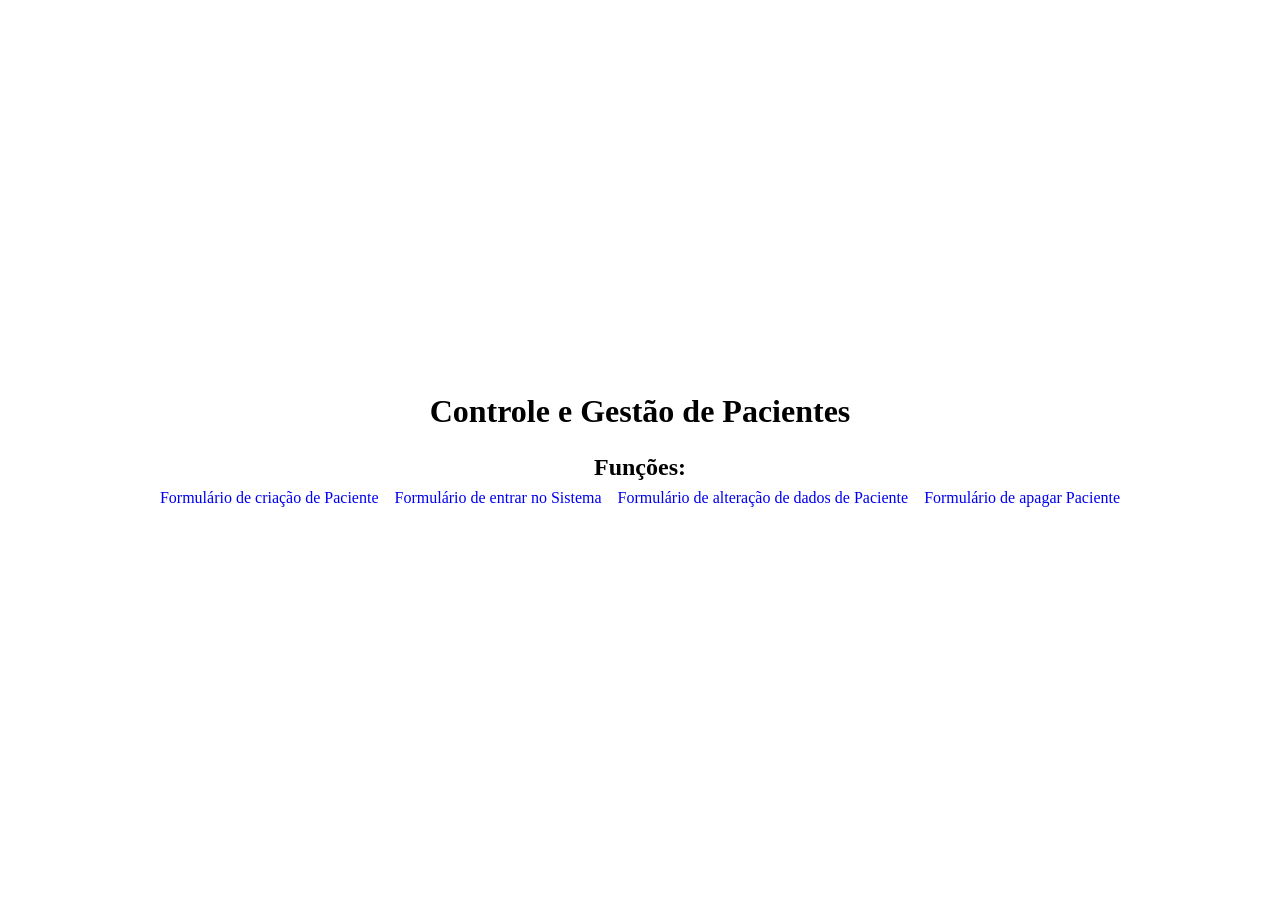
==== servidorHTTP/static/index.html @ 277bbb5d "Servidor em GO com banco de dados" ====
<!DOCTYPE html>
<html lang="pt-br">

<head>
    <meta charset="UTF-8">
    <meta name="viewport" content="width=device-width, initial-scale=1.0">
    <title>Painel do SUS digital</title>
    <link rel="stylesheet" href="styles/index.style.css">
</head>


<body>
    <main>
        <h1>Controle e Gestão de Pacientes</h1>
        <div>
            <nav>
                <h2>Funções:</h2>
                <ul>
                    <li><a href="./forms/createPaciente.html">Formulário de criação de Paciente</a></li>
                    <li><a href="./forms/login.html">Formulário de entrar no Sistema</a></li>
                    <li><a href="./forms/updatePaciente.html">Formulário de alteração de dados de Paciente</a></li>
                    <li><a href="./forms/deletePaciente.html">Formulário de apagar Paciente</a></li>
                </ul>
            </nav>
        </div>
    </main>
</body>

</html>
---- servidorHTTP/static/styles/index.style.css ----
*{
    list-style: none;
    text-decoration: none;
    box-sizing: border-box;
    padding: 0;
    margin: 0;

}

main {
    display: flex;
    justify-content: center;
    align-items: center;
    height: 100vh;
    flex-direction: column;
    gap: 1.5rem;
    text-align: center;


    nav{
        display: flex;
        flex-direction: column;
        gap: .5rem;
    }

    ul{
        display: flex;
        gap: 1rem;
        border-radius: 20%;
        border-color: #000;
    }
}

@media (max-width: 768px) {
    main {
        padding: 1rem;
        gap: 1rem;
    }

    ul {
        flex-direction: column;
        gap: 0.5rem;
    }
}
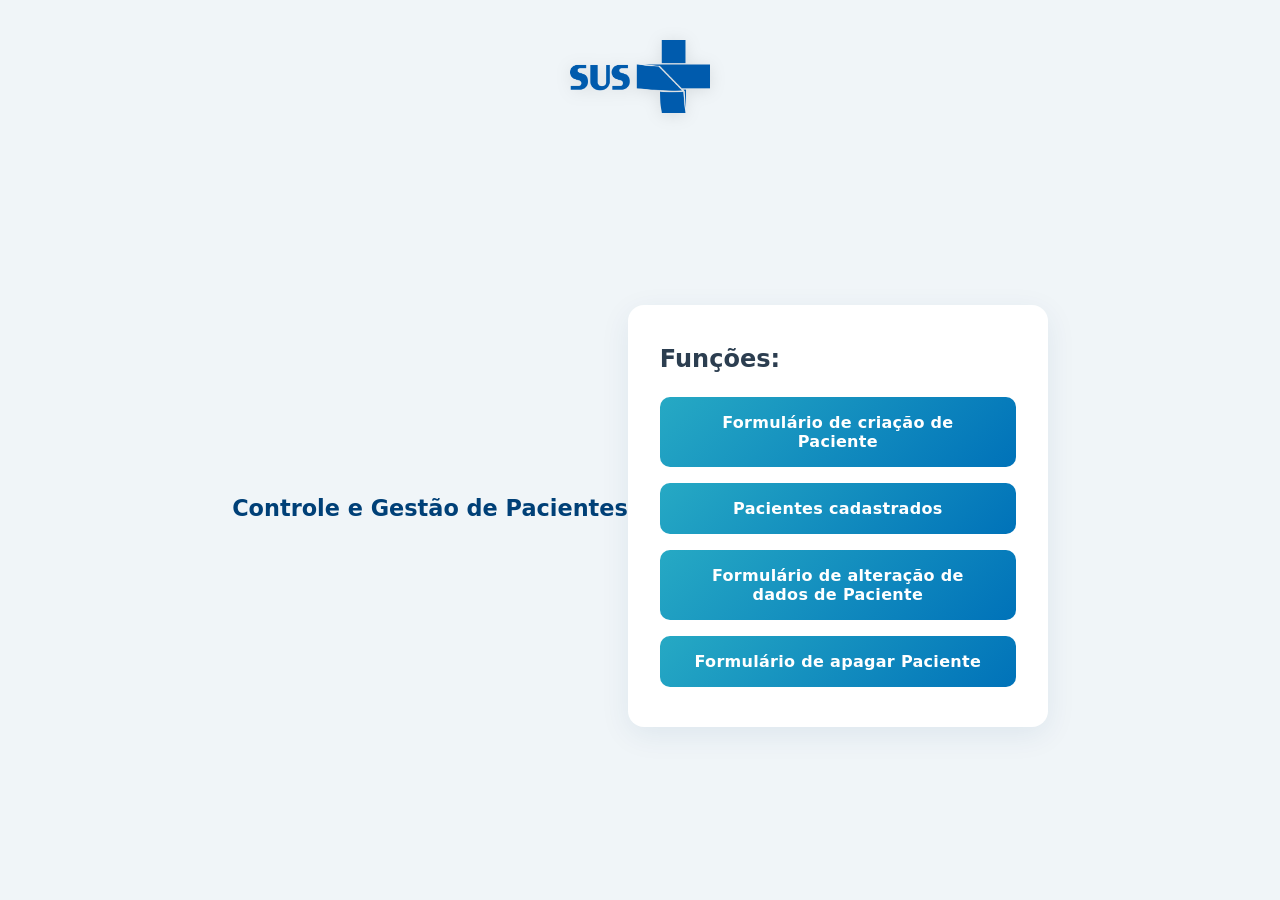
==== commit 4736657b: "servidor saúde com SQL e GOLang" ====
--- a/servidorHTTP/static/index.html
+++ b/servidorHTTP/static/index.html
@@ -6,20 +6,27 @@
     <meta name="viewport" content="width=device-width, initial-scale=1.0">
     <title>Painel do SUS digital</title>
     <link rel="stylesheet" href="styles/index.style.css">
+
 </head>
+<link rel="icon" type="image/png" href="./images/sus.png">
 
+<header class="topo">
+    <img src="./images/sus.png" alt="Logotipo do meu site">
+</header>
 
 <body>
     <main>
+        <link rel="icon" type="image/png" href="../static/images/sus.png">
         <h1>Controle e Gestão de Pacientes</h1>
         <div>
             <nav>
                 <h2>Funções:</h2>
                 <ul>
                     <li><a href="./forms/createPaciente.html">Formulário de criação de Paciente</a></li>
-                    <li><a href="./forms/login.html">Formulário de entrar no Sistema</a></li>
+                    <li><a href="/listPaciente">Pacientes cadastrados</a></li>
                     <li><a href="./forms/updatePaciente.html">Formulário de alteração de dados de Paciente</a></li>
                     <li><a href="./forms/deletePaciente.html">Formulário de apagar Paciente</a></li>
+                    <!--  <li><a href="./hello">TESTE</a></li>-->
                 </ul>
             </nav>
         </div>
--- a/servidorHTTP/static/styles/index.style.css
+++ b/servidorHTTP/static/styles/index.style.css
@@ -1,44 +1,133 @@
-*{
-    list-style: none;
-    text-decoration: none;
+/* ==========================================================================
+   1. VARIÁVEIS DE DESIGN (Tokens de Cores do Sistema de Saúde)
+   ========================================================================== */
+:root {
+    --SUS-azul-escuro: #004077;    /* Azul institucional forte para contrastes */
+    --SUS-azul-medio: #0072b9;     /* O seu azul original para links e destaques */
+    --SUS-ciano: #26a9c4;          /* Tom de ciano para gradientes e detalhes */
+    --fundo-suave: #f0f5f8;        /* Branco-azulado clínico, descansa a vista */
+    --texto-escuro: #2c3e50;       /* Cinza escuro de alta legibilidade para títulos */
+    --branco: #ffffff;
+    --sombra-suave: 0 8px 30px rgba(0, 64, 119, 0.08);
+}
+
+/* ==========================================================================
+   2. RESET & REGRAS GERAIS
+   ========================================================================== */
+* {
     box-sizing: border-box;
     padding: 0;
     margin: 0;
-
 }
 
+body {
+    font-family: 'Segoe UI', system-ui, -apple-system, sans-serif;
+    background-color: var(--fundo-suave);
+    color: var(--texto-escuro);
+    min-height: 100vh;
+    display: flex;
+    flex-direction: column;
+}
+
+/* ==========================================================================
+   3. TOPO / LOGO
+   ========================================================================== */
+.topo {
+    text-align: center;
+    padding: 2.5rem 1rem 1rem 1rem;
+}
+
+.topo img {
+    max-width: 140px;
+    height: auto;
+    filter: drop-shadow(0 2px 8px rgba(0, 0, 0, 0.1));
+}
+
+/* ==========================================================================
+   4. CONTAINER PRINCIPAL (Transformado em Card de Dashboard)
+   ========================================================================== */
 main {
+    flex: 1;
     display: flex;
     justify-content: center;
     align-items: center;
-    height: 100vh;
+    padding: 2rem;
+}
+
+/* O Nav agora funciona como o "Card do Menu" */
+main nav {
+    background: var(--branco);
+    padding: 2.5rem 2rem;
+    border-radius: 16px;
+    box-shadow: var(--sombra-suave);
+    width: 100%;
+    max-width: 420px; /* Largura ideal e elegante para o menu */
+    display: flex;
     flex-direction: column;
     gap: 1.5rem;
+}
+
+/* Título inserido dinamicamente ou estilizado caso exista */
+main h1 {
+    font-size: 1.4rem;
+    color: var(--SUS-azul-escuro);
+    font-weight: 700;
+    margin-bottom: 1rem;
+}
+
+/* ==========================================================================
+   5. LISTA DE OPÇÕES / BOTÕES
+   ========================================================================== */
+main ul {
+    list-style: none;
+    display: flex;
+    flex-direction: column;
+    gap: 1rem; /* Espaçamento mais confortável entre opções */
+    width: 100%;
+}
+
+main li {
+    background: linear-gradient(135deg, var(--SUS-ciano) 0%, var(--SUS-azul-medio) 100%);
+    border-radius: 10px;
+    transition: all 0.25s cubic-bezier(0.4, 0, 0.2, 1);
+}
+
+main li a {
+    display: block;
+    padding: 1rem 1.5rem;
+    color: var(--branco);
+    text-decoration: none;
+    font-weight: 600;
+    font-size: 1rem;
     text-align: center;
+    letter-spacing: 0.3px;
+}
 
+/* ==========================================================================
+   6. INTERAÇÕES E ANIMAÇÕES
+   ========================================================================== */
+main li:hover {
+    transform: translateY(-3px);
+    box-shadow: 0 6px 20px rgba(0, 114, 185, 0.35);
+    filter: brightness(1.05); /* Dá um leve brilho sutil ao passar o mouse */
+}
 
-    nav{
-        display: flex;
-        flex-direction: column;
-        gap: .5rem;
+main li:active {
+    transform: translateY(-1px);
+    box-shadow: 0 3px 10px rgba(0, 114, 185, 0.2);
+}
+
+/* ==========================================================================
+   7. RESPONSIVIDADE (Mobile First / Ajustes de Tela)
+   ========================================================================== */
+@media (max-width: 480px) {
+    main {
+        padding: 1rem;
+        align-items: flex-start; /* No mobile, o menu sobe um pouco, melhor ergonomia */
     }
 
-    ul{
-        display: flex;
-        gap: 1rem;
-        border-radius: 20%;
-        border-color: #000;
+    main nav {
+        padding: 2rem 1.25rem;
+        border-radius: 12px;
     }
-}
-
-@media (max-width: 768px) {
-    main {
-        padding: 1rem;
-        gap: 1rem;
-    }
-
-    ul {
-        flex-direction: column;
-        gap: 0.5rem;
-    }
-}
+}
